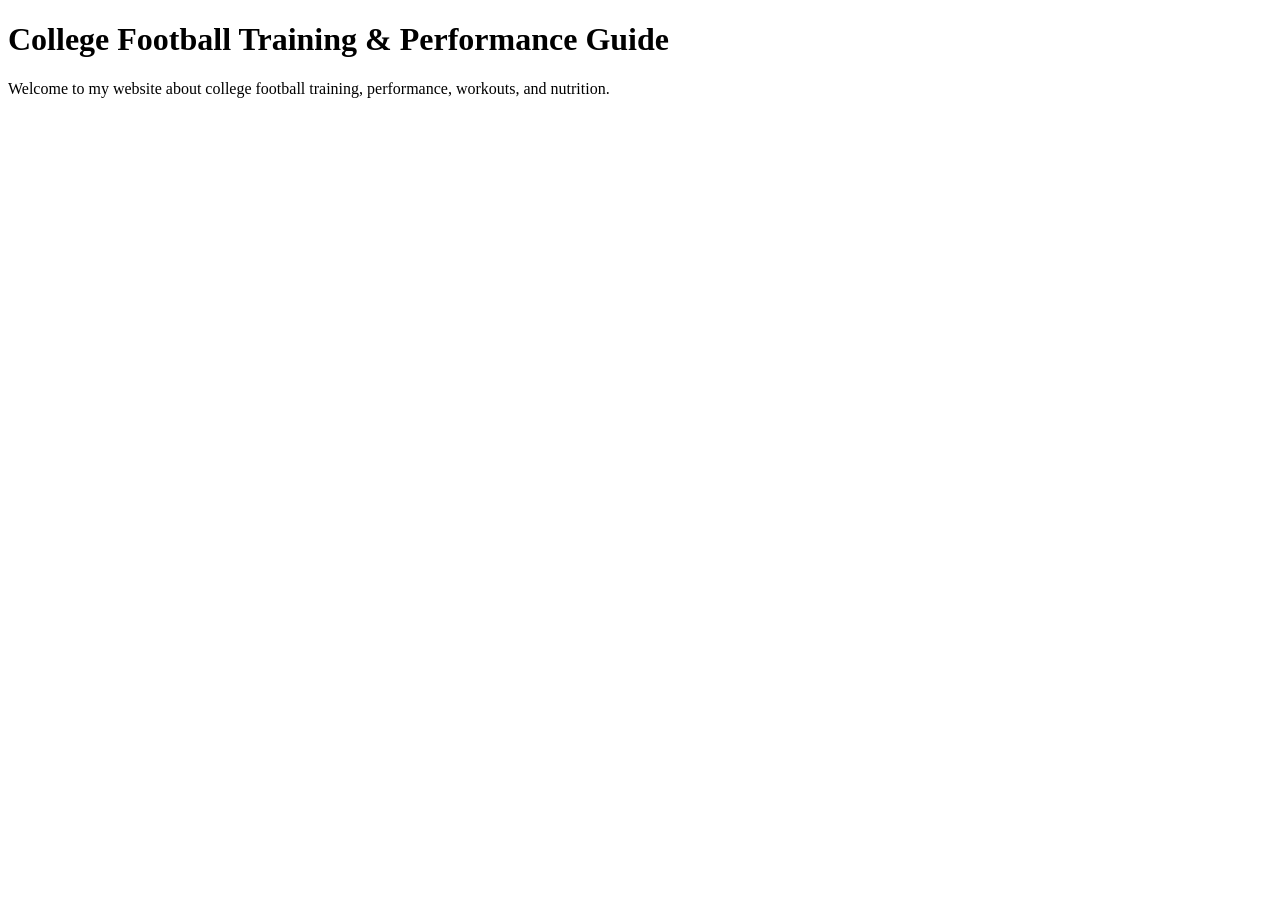
==== index.html @ 9e075b90 "Create index.html" ====
<!DOCTYPE html>
<html>
<head>
    <title>College Football Training & Performance Guide</title>
</head>
<body>
    <h1>College Football Training & Performance Guide</h1>
    <p>Welcome to my website about college football training, performance, workouts, and nutrition.</p>
</body>
</html>
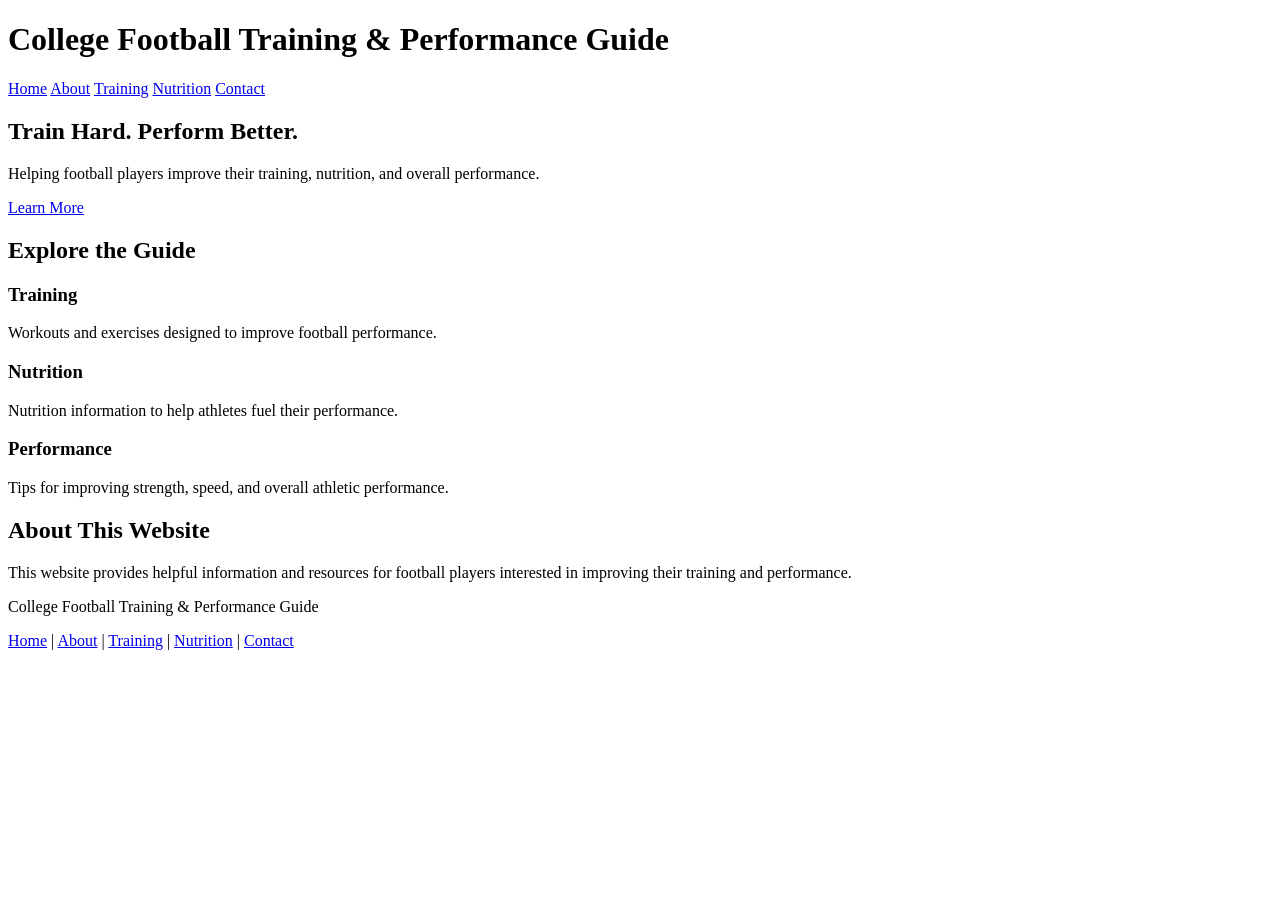
==== commit df395db2: "Update homepage structure and accessibility" ====
--- a/index.html
+++ b/index.html
@@ -1,10 +1,108 @@
 <!DOCTYPE html>
-<html>
+<html lang="en">
+
 <head>
+    <meta charset="UTF-8">
+    <meta name="viewport" content="width=device-width, initial-scale=1.0">
     <title>College Football Training & Performance Guide</title>
+    <link rel="stylesheet" href="style.css">
 </head>
+
 <body>
-    <h1>College Football Training & Performance Guide</h1>
-    <p>Welcome to my website about college football training, performance, workouts, and nutrition.</p>
+
+    <header>
+        <h1>College Football Training & Performance Guide</h1>
+
+        <nav aria-label="Main navigation">
+            <a href="#home">Home</a>
+            <a href="#about">About</a>
+            <a href="#training">Training</a>
+            <a href="#nutrition">Nutrition</a>
+            <a href="#contact">Contact</a>
+        </nav>
+    </header>
+
+    <main id="home">
+
+        <section class="hero" aria-labelledby="hero-heading">
+            <div class="hero-image" role="img"
+                 aria-label="Placeholder for a college football training image">
+            </div>
+
+            <h2 id="hero-heading">Train Hard. Perform Better.</h2>
+
+            <p>
+                Helping football players improve their training, nutrition,
+                and overall performance.
+            </p>
+
+            <a class="button" href="#guide">Learn More</a>
+        </section>
+
+        <section id="guide" aria-labelledby="guide-heading">
+            <h2 id="guide-heading">Explore the Guide</h2>
+
+            <div class="guide-container">
+
+                <article id="training" class="guide-card">
+                    <h3>Training</h3>
+                    <div class="image-placeholder" role="img"
+                         aria-label="Placeholder for a football training image">
+                    </div>
+                    <p>
+                        Workouts and exercises designed to improve football
+                        performance.
+                    </p>
+                </article>
+
+                <article id="nutrition" class="guide-card">
+                    <h3>Nutrition</h3>
+                    <div class="image-placeholder" role="img"
+                         aria-label="Placeholder for a sports nutrition image">
+                    </div>
+                    <p>
+                        Nutrition information to help athletes fuel their
+                        performance.
+                    </p>
+                </article>
+
+                <article class="guide-card">
+                    <h3>Performance</h3>
+                    <div class="image-placeholder" role="img"
+                         aria-label="Placeholder for an athletic performance image">
+                    </div>
+                    <p>
+                        Tips for improving strength, speed, and overall athletic
+                        performance.
+                    </p>
+                </article>
+
+            </div>
+        </section>
+
+        <section id="about" class="about-section">
+            <h2>About This Website</h2>
+            <p>
+                This website provides helpful information and resources for
+                football players interested in improving their training and
+                performance.
+            </p>
+        </section>
+
+    </main>
+
+    <footer id="contact">
+        <p>College Football Training & Performance Guide</p>
+
+        <nav aria-label="Footer navigation">
+            <a href="#home">Home</a> |
+            <a href="#about">About</a> |
+            <a href="#training">Training</a> |
+            <a href="#nutrition">Nutrition</a> |
+            <a href="#contact">Contact</a>
+        </nav>
+    </footer>
+
 </body>
+
 </html>
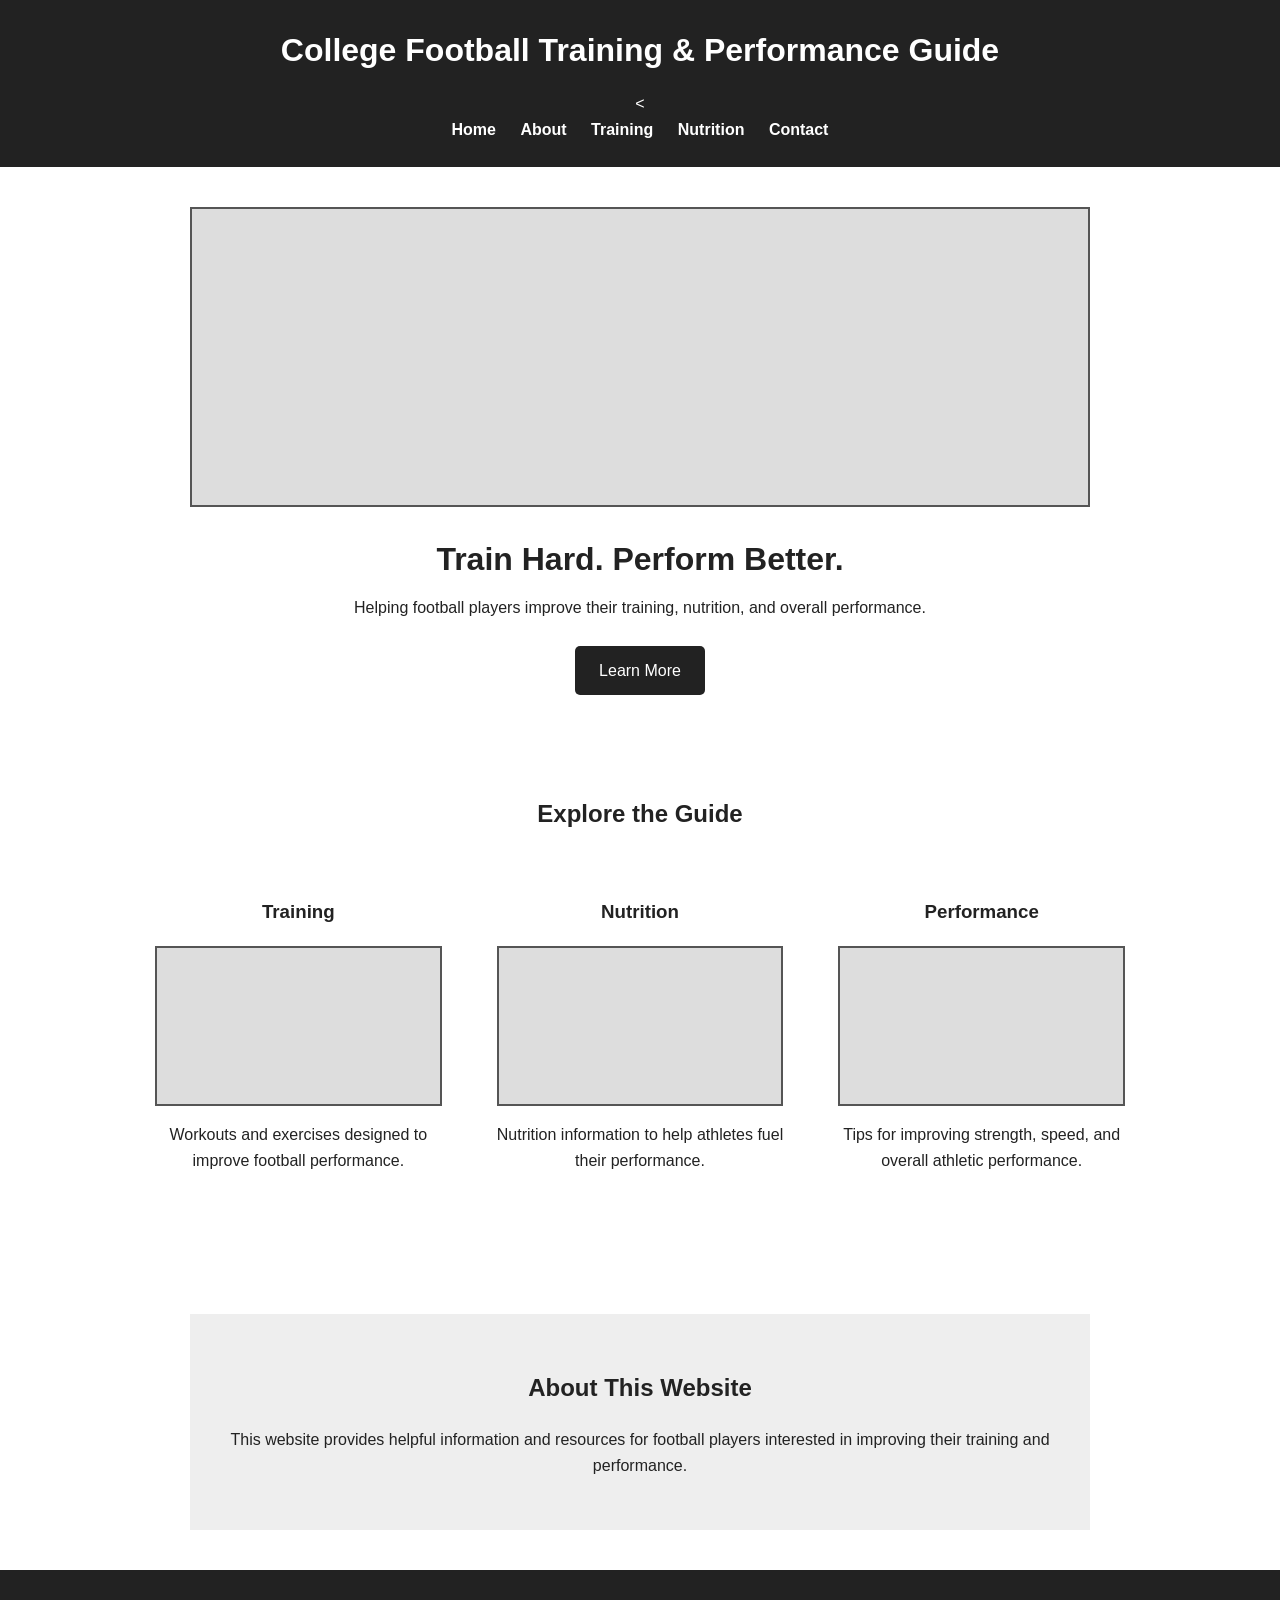
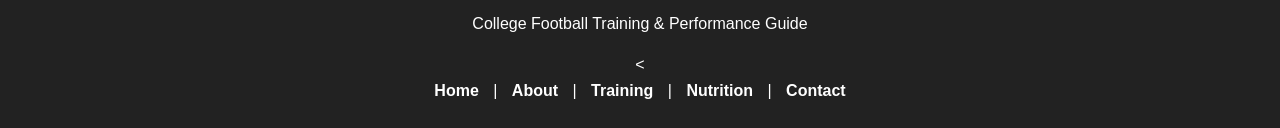
==== commit 54d80af2: "Update index.html" ====
--- a/index.html
+++ b/index.html
@@ -13,13 +13,13 @@
     <header>
         <h1>College Football Training & Performance Guide</h1>
 
-        <nav aria-label="Main navigation">
-            <a href="#home">Home</a>
-            <a href="#about">About</a>
-            <a href="#training">Training</a>
-            <a href="#nutrition">Nutrition</a>
-            <a href="#contact">Contact</a>
-        </nav>
+        <<nav aria-label="Main navigation">
+    <a href="index.html">Home</a>
+    <a href="about.html">About</a>
+    <a href="training.html">Training</a>
+    <a href="nutrition.html">Nutrition</a>
+    <a href="contact.html">Contact</a>
+</nav>
     </header>
 
     <main id="home">
@@ -94,13 +94,13 @@
     <footer id="contact">
         <p>College Football Training & Performance Guide</p>
 
-        <nav aria-label="Footer navigation">
-            <a href="#home">Home</a> |
-            <a href="#about">About</a> |
-            <a href="#training">Training</a> |
-            <a href="#nutrition">Nutrition</a> |
-            <a href="#contact">Contact</a>
-        </nav>
+        <<nav aria-label="Footer navigation">
+    <a href="index.html">Home</a> |
+    <a href="about.html">About</a> |
+    <a href="training.html">Training</a> |
+    <a href="nutrition.html">Nutrition</a> |
+    <a href="contact.html">Contact</a>
+</nav>
     </footer>
 
 </body>
--- a/style.css
+++ b/style.css
@@ -0,0 +1,228 @@
+/* General page styling */
+* {
+    box-sizing: border-box;
+}
+
+body {
+    margin: 0;
+    font-family: Arial, sans-serif;
+    line-height: 1.6;
+    color: #222;
+    background-color: #fff;
+}
+
+/* Header */
+header {
+    text-align: center;
+    padding: 25px 15px;
+    background-color: #222;
+    color: #fff;
+}
+
+header h1 {
+    margin: 0 0 15px;
+}
+
+/* Navigation */
+nav a {
+    color: #fff;
+    text-decoration: none;
+    margin: 0 10px;
+    font-weight: bold;
+}
+
+nav a:hover,
+nav a:focus {
+    text-decoration: underline;
+}
+
+/* Hero section */
+.hero {
+    text-align: center;
+    padding: 40px 20px;
+}
+
+.hero-image {
+    max-width: 900px;
+    height: 300px;
+    margin: 0 auto 25px;
+    background-color: #ddd;
+    border: 2px solid #555;
+}
+
+.hero h2 {
+    font-size: 2rem;
+    margin-bottom: 10px;
+}
+
+.hero p {
+    max-width: 650px;
+    margin: 0 auto 25px;
+}
+
+/* Learn More button */
+.button {
+    display: inline-block;
+    padding: 12px 24px;
+    background-color: #222;
+    color: #fff;
+    text-decoration: none;
+    border-radius: 5px;
+}
+
+.button:hover,
+.button:focus {
+    text-decoration: underline;
+}
+
+/* Explore the Guide */
+#guide {
+    padding: 40px 20px;
+    text-align: center;
+}
+
+.guide-container {
+    display: flex;
+    justify-content: center;
+    gap: 25px;
+    max-width: 1000px;
+    margin: 30px auto;
+}
+
+.guide-card {
+    flex: 1;
+    padding: 15px;
+}
+
+.image-placeholder {
+    width: 100%;
+    height: 160px;
+    background-color: #ddd;
+    border: 2px solid #555;
+    margin-bottom: 15px;
+}
+
+/* About section */
+.about-section {
+    max-width: 900px;
+    margin: 40px auto;
+    padding: 35px;
+    text-align: center;
+    background-color: #eee;
+}
+
+/* Footer */
+footer {
+    text-align: center;
+    padding: 25px 15px;
+    background-color: #222;
+    color: #fff;
+}
+
+/* Responsive design for tablets and phones */
+@media (max-width: 768px) {
+    .guide-container {
+        flex-direction: column;
+    }
+
+    nav a {
+        display: inline-block;
+        margin: 5px;
+    }
+
+    .hero-image {
+        height: 200px;
+    }
+
+    header h1 {
+        font-size: 1.6rem;
+    }
+}
+/* Lists */
+.about-section ul {
+    text-align: left;
+    max-width: 650px;
+    margin: 20px auto;
+}
+
+/* Training table */
+table {
+    width: 100%;
+    max-width: 700px;
+    margin: 25px auto;
+    border-collapse: collapse;
+}
+
+th,
+td {
+    border: 1px solid #555;
+    padding: 12px;
+    text-align: left;
+}
+
+th {
+    font-weight: bold;
+}
+
+caption {
+    font-weight: bold;
+    margin-bottom: 10px;
+}
+
+/* Contact form */
+form {
+    max-width: 600px;
+    margin: 30px auto;
+    text-align: left;
+}
+
+.form-group {
+    margin-bottom: 20px;
+}
+
+label {
+    display: block;
+    margin-bottom: 5px;
+    font-weight: bold;
+}
+
+input,
+select,
+textarea {
+    width: 100%;
+    padding: 10px;
+    font: inherit;
+    border: 1px solid #555;
+    border-radius: 4px;
+}
+
+input:focus,
+select:focus,
+textarea:focus {
+    outline: 3px solid #555;
+    outline-offset: 2px;
+}
+
+button {
+    padding: 12px 24px;
+    font: inherit;
+    font-weight: bold;
+    cursor: pointer;
+}
+
+#form-response {
+    font-weight: bold;
+    margin-top: 20px;
+}
+
+/* Improve table display on small screens */
+@media (max-width: 768px) {
+    table {
+        font-size: 0.9rem;
+    }
+
+    th,
+    td {
+        padding: 8px;
+    }
+}
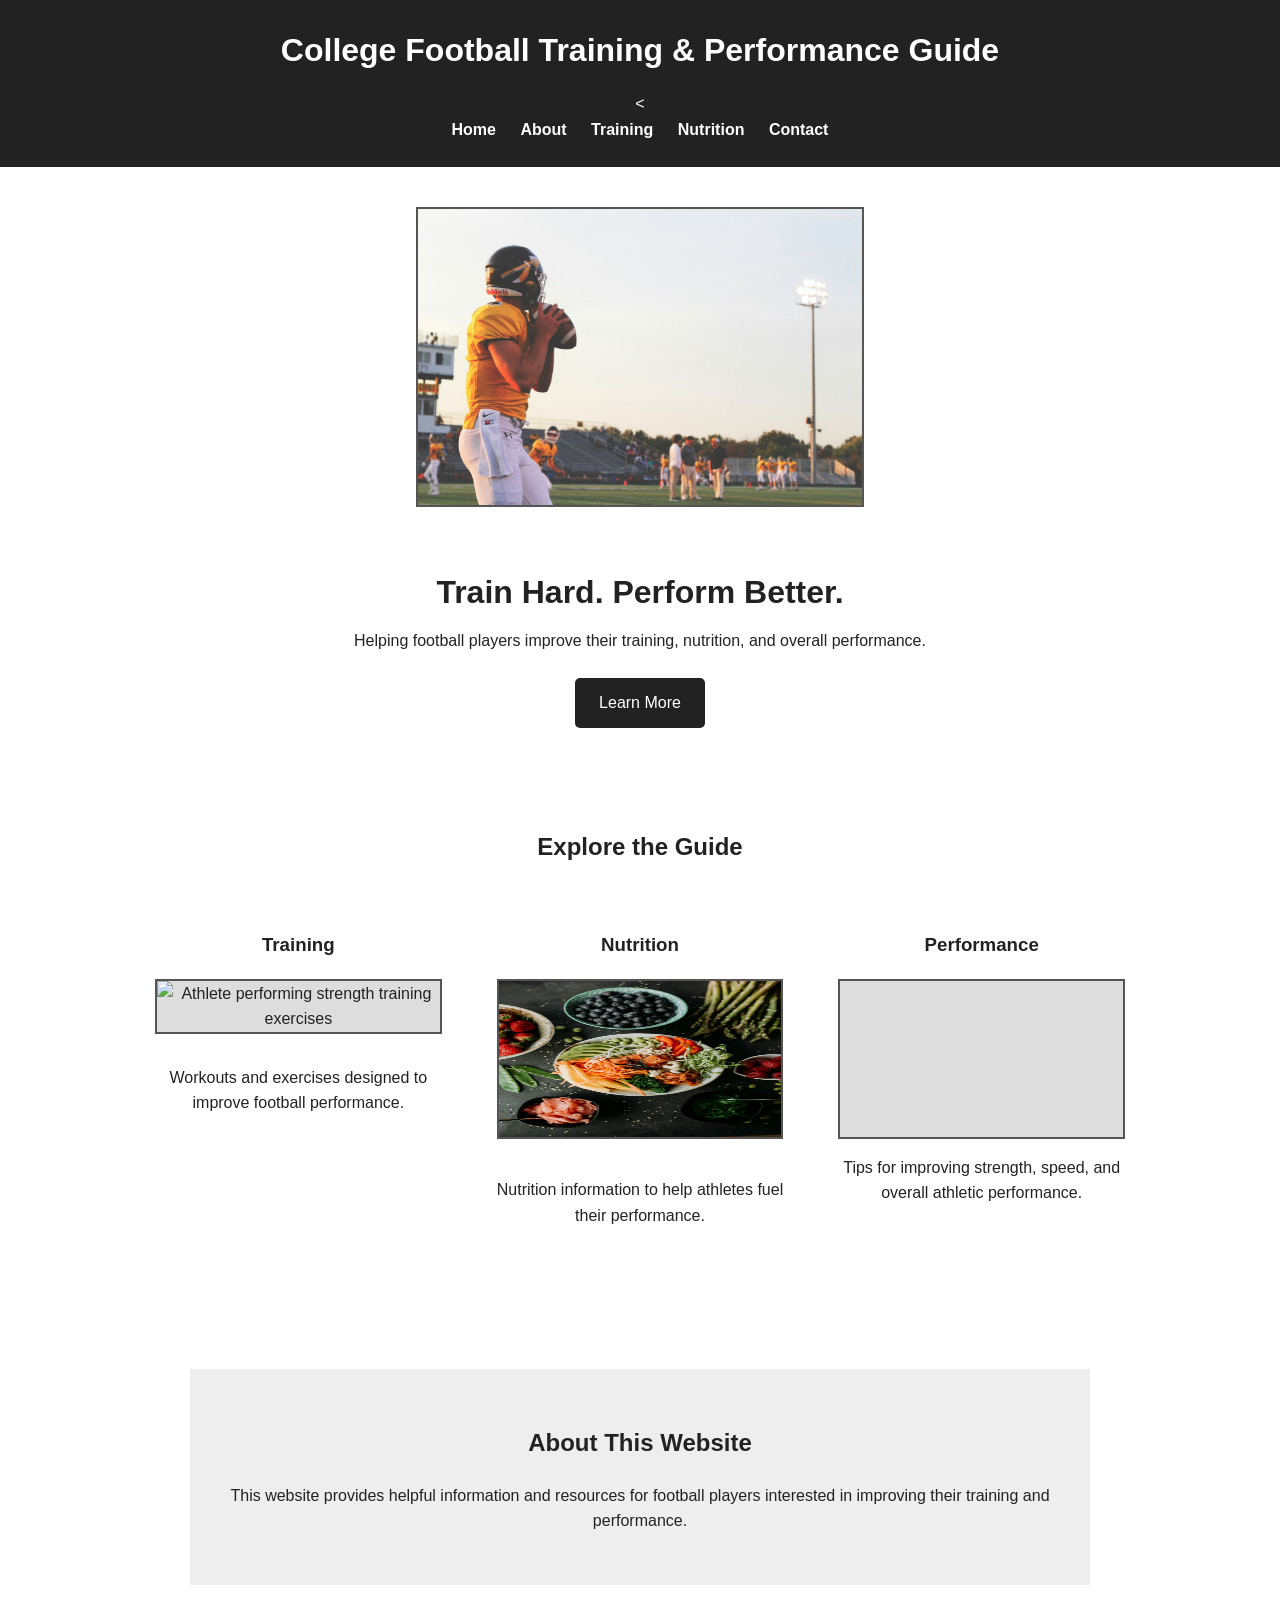
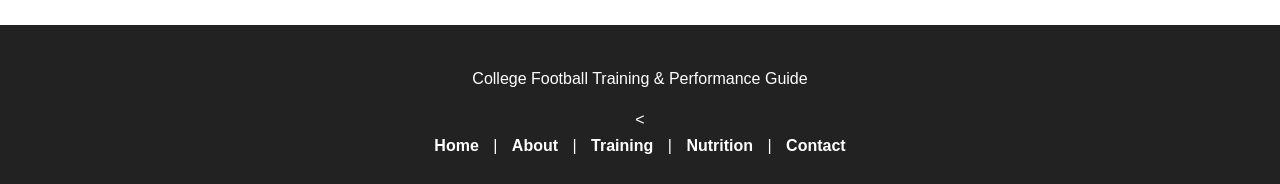
==== commit cd6889f0: "Accessible website images" ====
--- a/index.html
+++ b/index.html
@@ -25,9 +25,9 @@
     <main id="home">
 
         <section class="hero" aria-labelledby="hero-heading">
-            <div class="hero-image" role="img"
-                 aria-label="Placeholder for a college football training image">
-            </div>
+            <img class="hero-image"
+     src="Football training.jpg"
+     alt="Football players participating in a training practice">
 
             <h2 id="hero-heading">Train Hard. Perform Better.</h2>
 
@@ -46,9 +46,9 @@
 
                 <article id="training" class="guide-card">
                     <h3>Training</h3>
-                    <div class="image-placeholder" role="img"
-                         aria-label="Placeholder for a football training image">
-                    </div>
+                    <img class="image-placeholder"
+     src="Strength training .jpg"
+     alt="Athlete performing strength training exercises">
                     <p>
                         Workouts and exercises designed to improve football
                         performance.
@@ -57,9 +57,9 @@
 
                 <article id="nutrition" class="guide-card">
                     <h3>Nutrition</h3>
-                    <div class="image-placeholder" role="img"
-                         aria-label="Placeholder for a sports nutrition image">
-                    </div>
+                    <img class="image-placeholder"
+     src="Nutrition .jpg"
+     alt="Healthy foods representing balanced sports nutrition">
                     <p>
                         Nutrition information to help athletes fuel their
                         performance.
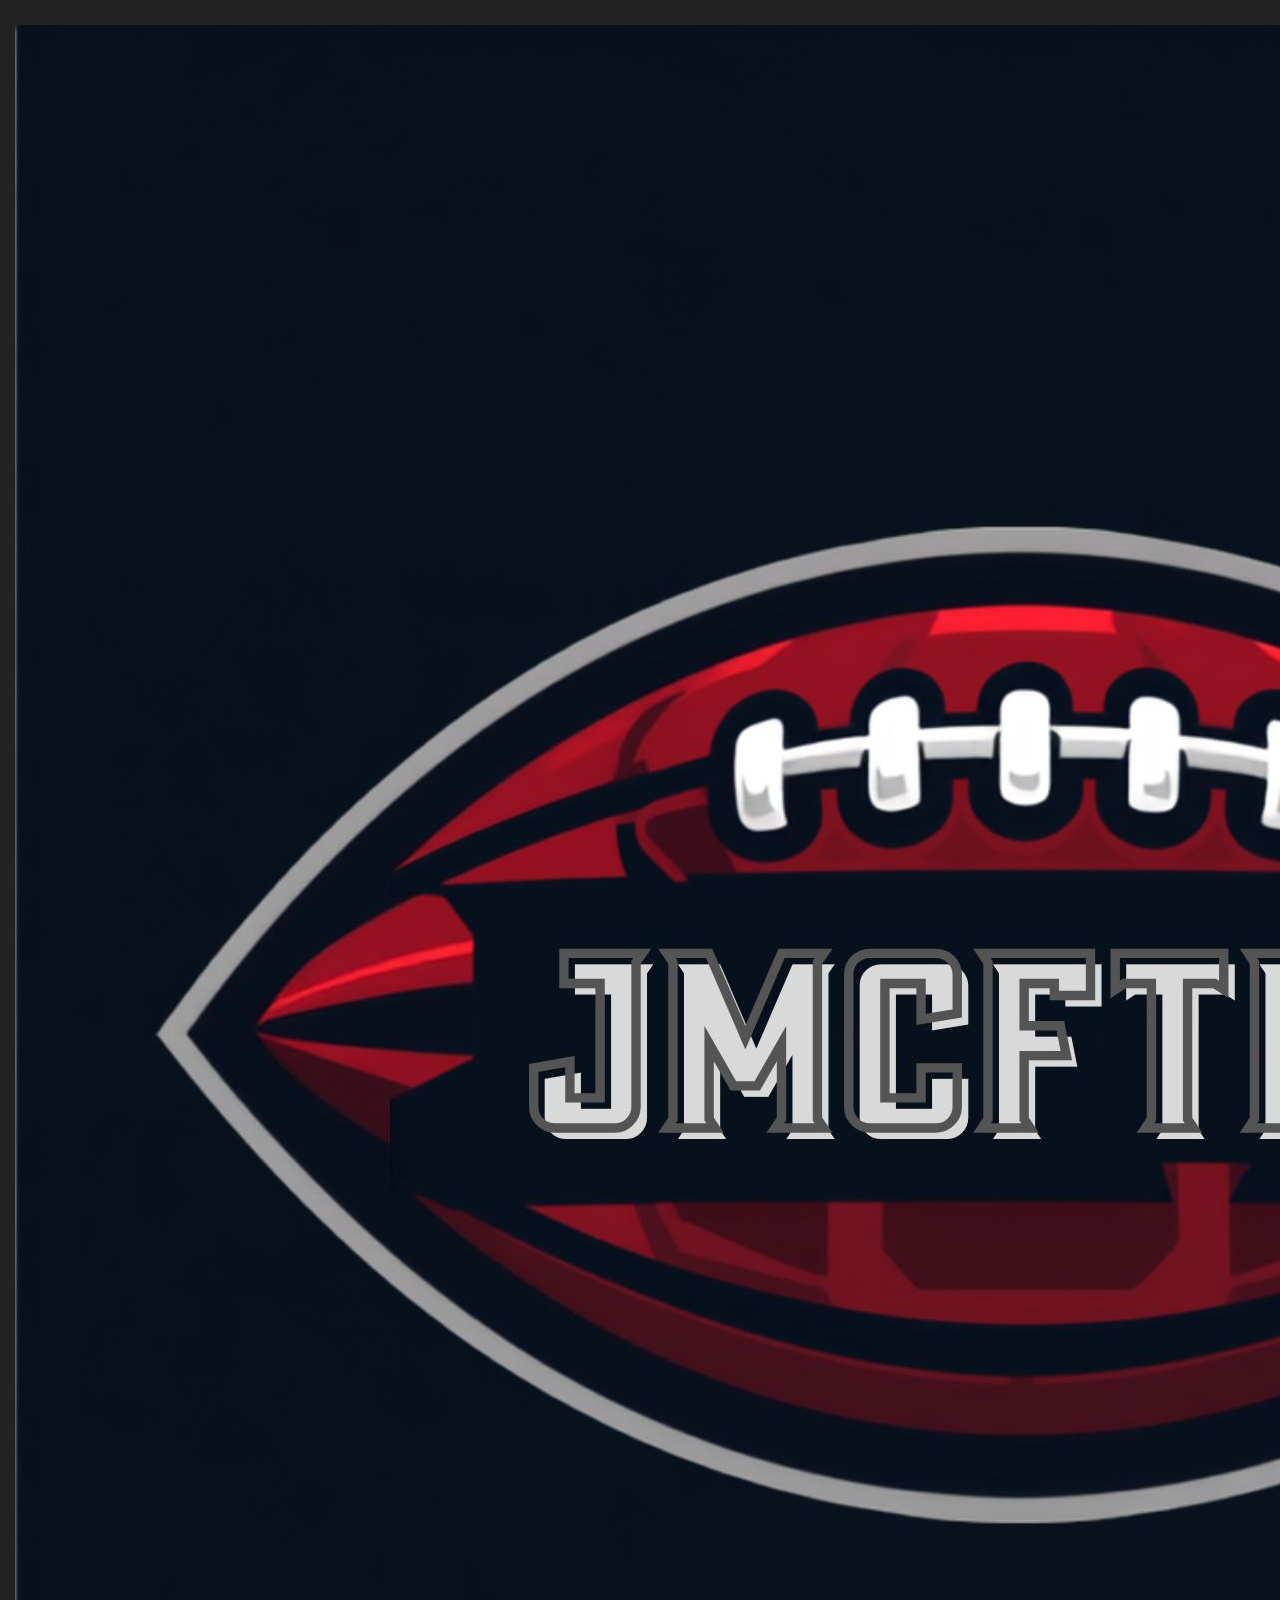
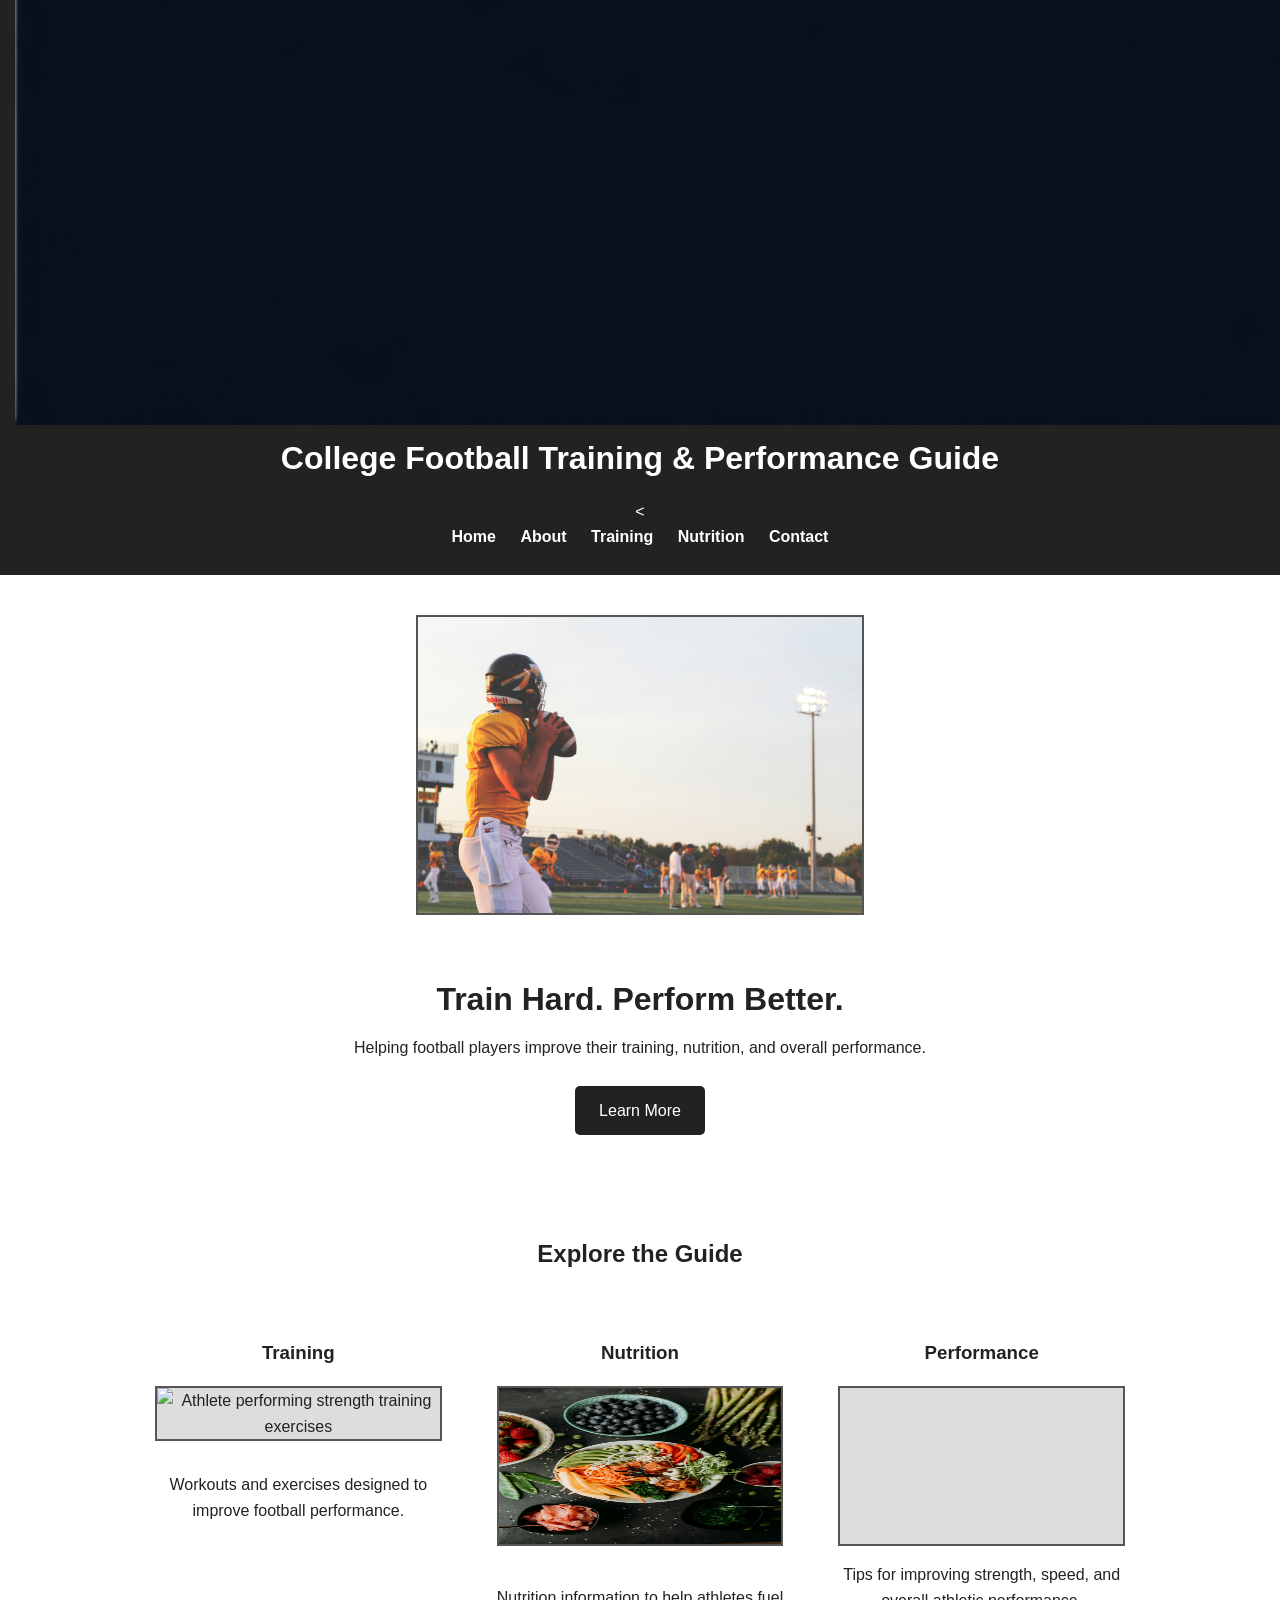
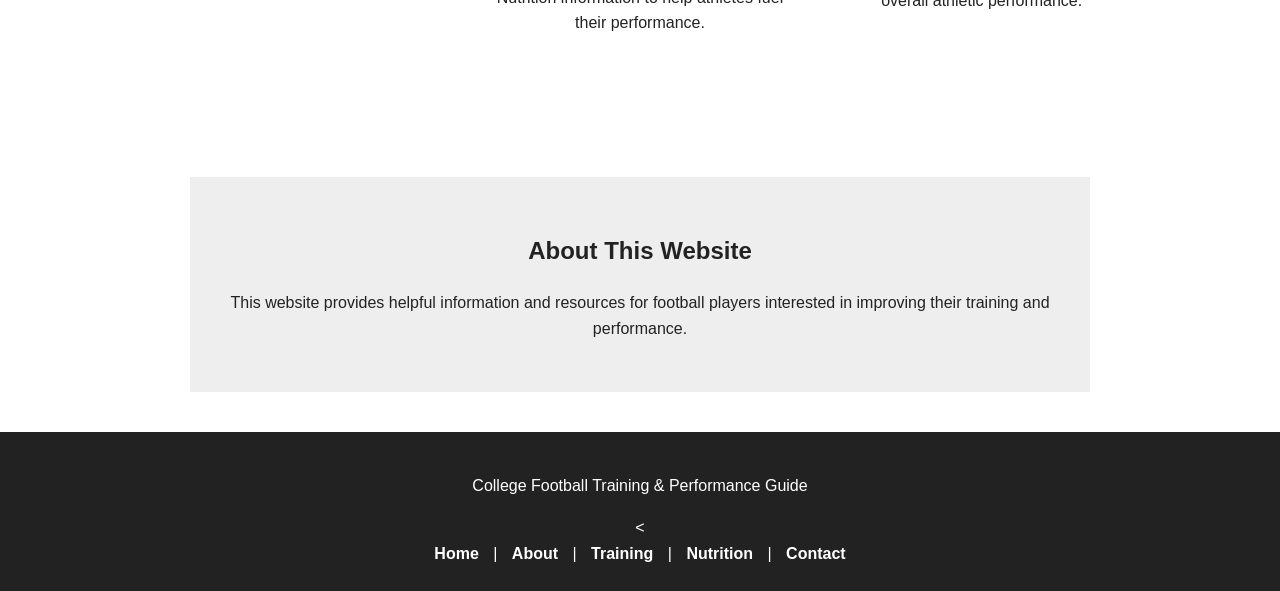
==== commit 53d108ed: "Website logo" ====
--- a/index.html
+++ b/index.html
@@ -11,6 +11,9 @@
 <body>
 
     <header>
+        <img class="logo"
+     src="Logo.jpg"
+     alt="College Football Training and Performance Guide logo">
         <h1>College Football Training & Performance Guide</h1>
 
         <<nav aria-label="Main navigation">
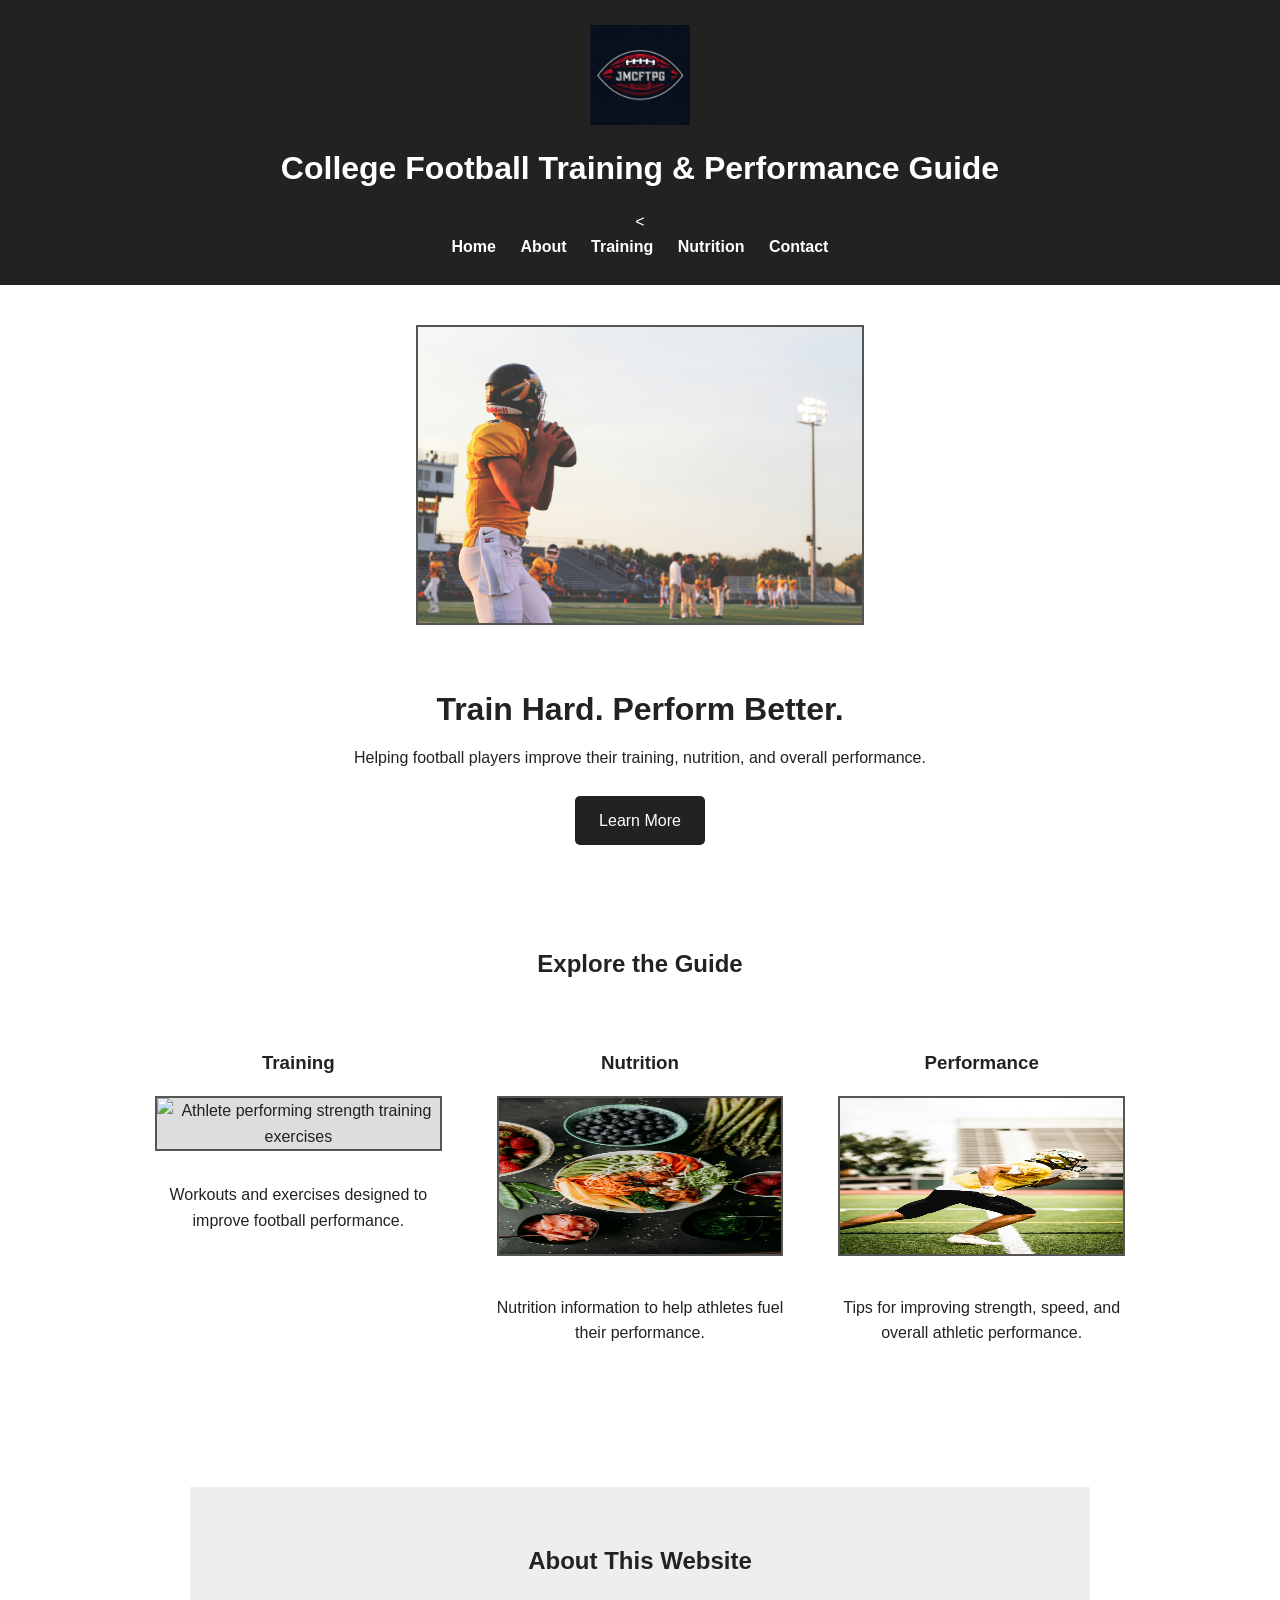
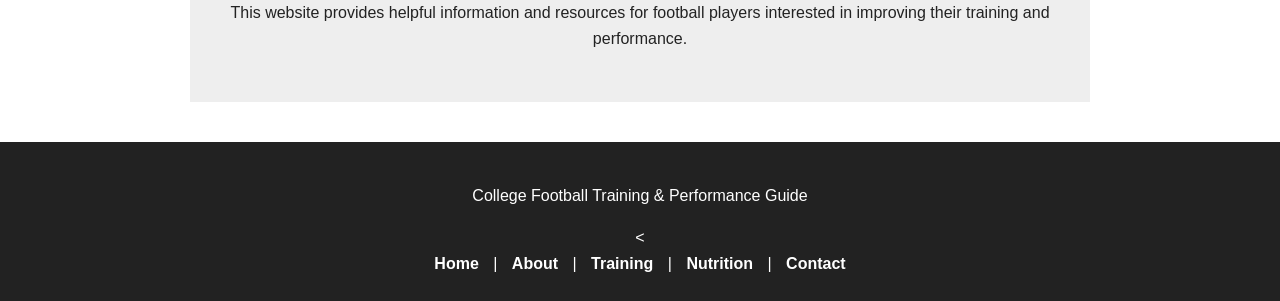
==== commit d9916642: "Performance image" ====
--- a/index.html
+++ b/index.html
@@ -71,9 +71,9 @@
 
                 <article class="guide-card">
                     <h3>Performance</h3>
-                    <div class="image-placeholder" role="img"
-                         aria-label="Placeholder for an athletic performance image">
-                    </div>
+                    <img class="image-placeholder"
+     src="Performance .jpg"
+     alt="Athlete participating in sports performance training">
                     <p>
                         Tips for improving strength, speed, and overall athletic
                         performance.
--- a/style.css
+++ b/style.css
@@ -226,3 +226,9 @@
         padding: 8px;
     }
 }
+/* Website logo */
+.logo {
+    width: 100px;
+    height: auto;
+    margin-bottom: 10px;
+}
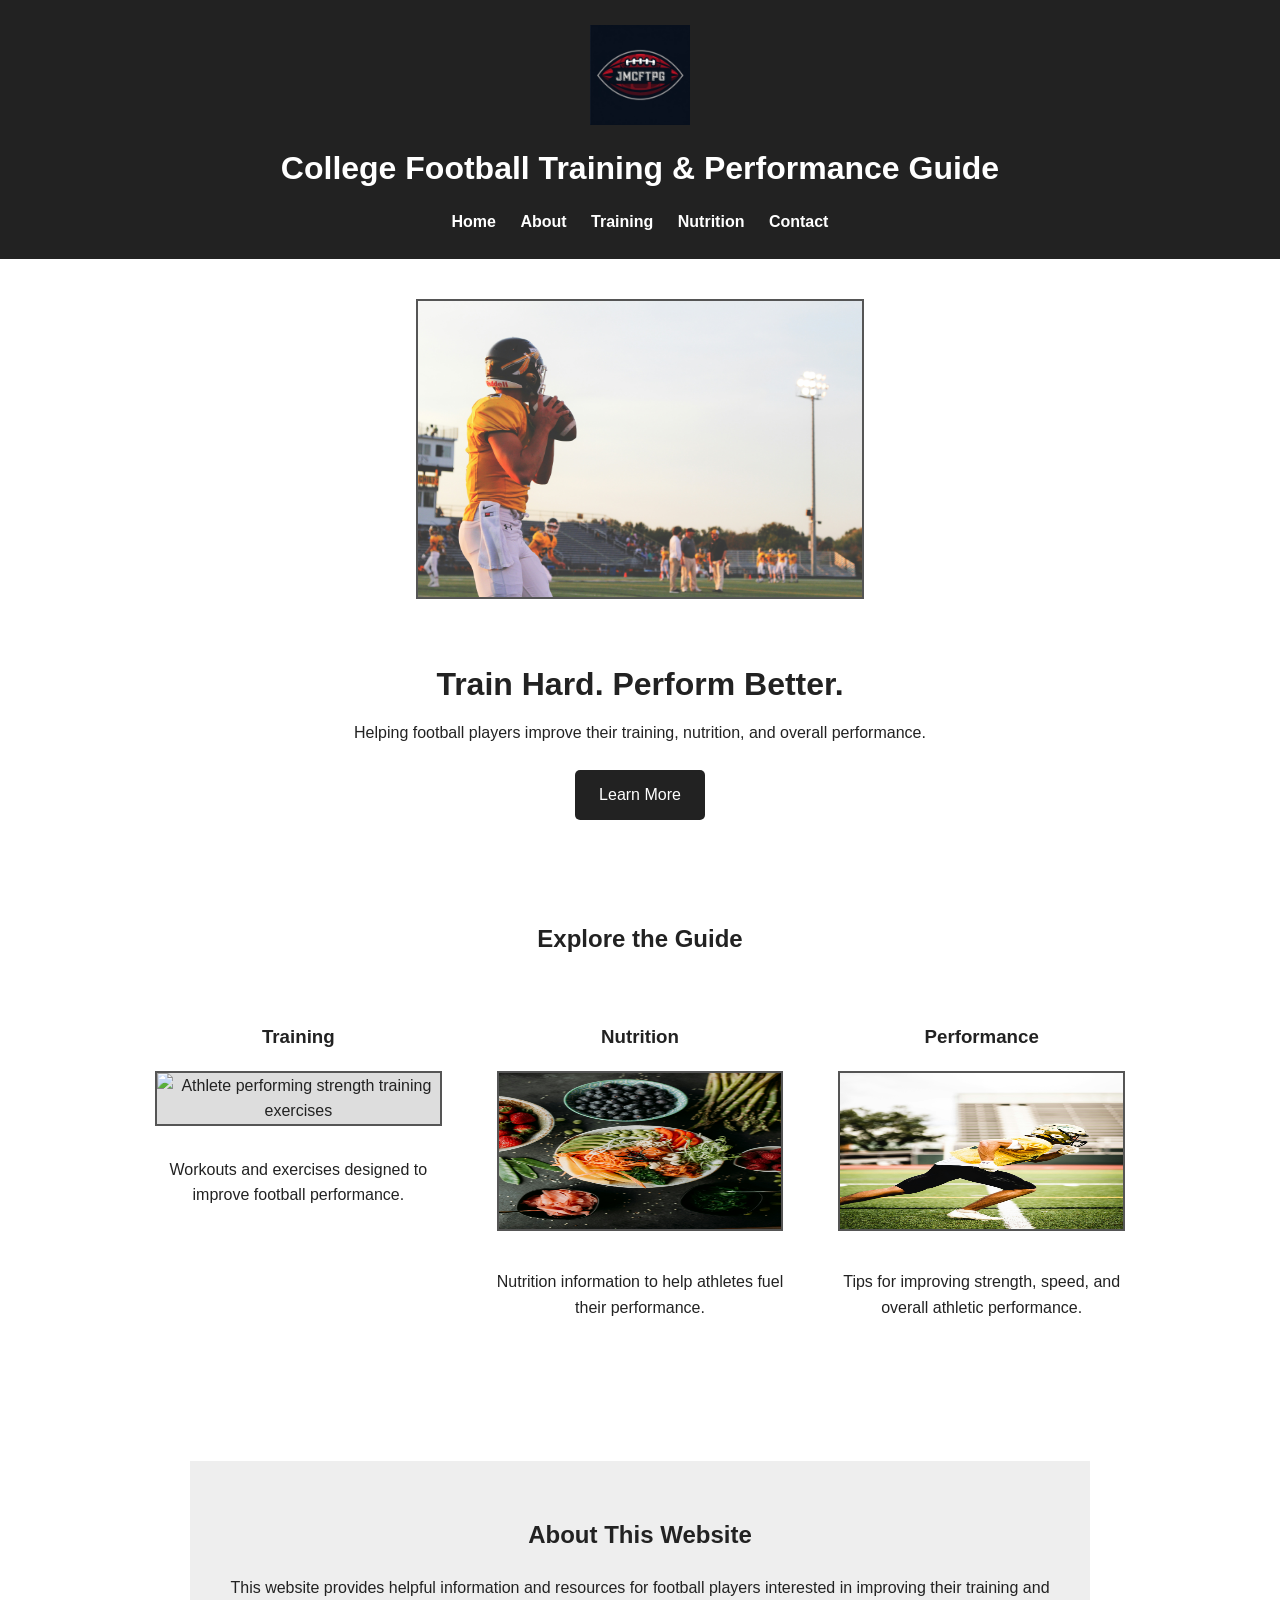
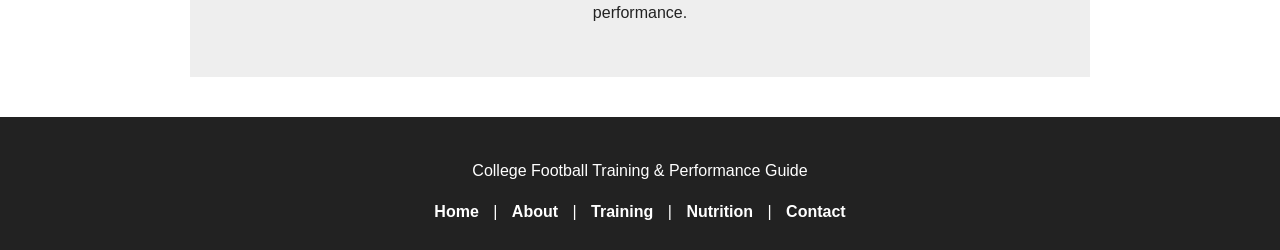
==== commit 8b724bcb: "Update index.html" ====
--- a/index.html
+++ b/index.html
@@ -4,6 +4,7 @@
 <head>
     <meta charset="UTF-8">
     <meta name="viewport" content="width=device-width, initial-scale=1.0">
+    <meta name="description" content="Explore football training, nutrition, and performance information designed to help football players improve their athletic performance.">
     <title>College Football Training & Performance Guide</title>
     <link rel="stylesheet" href="style.css">
 </head>
@@ -11,12 +12,14 @@
 <body>
 
     <header>
-        <img class="logo"
-     src="Logo.jpg"
-     alt="College Football Training and Performance Guide logo">
+         <a href="index.html" aria-label="College Football Training and Performance Guide home">
+    <img class="logo"
+         src="Logo.jpg"
+         alt="College Football Training and Performance Guide logo">
+</a>
         <h1>College Football Training & Performance Guide</h1>
 
-        <<nav aria-label="Main navigation">
+        <nav aria-label="Main navigation">
     <a href="index.html">Home</a>
     <a href="about.html">About</a>
     <a href="training.html">Training</a>
@@ -29,7 +32,7 @@
 
         <section class="hero" aria-labelledby="hero-heading">
             <img class="hero-image"
-     src="Football training.jpg"
+     src="Football%20training.jpg"
      alt="Football players participating in a training practice">
 
             <h2 id="hero-heading">Train Hard. Perform Better.</h2>
@@ -50,7 +53,7 @@
                 <article id="training" class="guide-card">
                     <h3>Training</h3>
                     <img class="image-placeholder"
-     src="Strength training .jpg"
+     src="Strength%20training%20.jpg"
      alt="Athlete performing strength training exercises">
                     <p>
                         Workouts and exercises designed to improve football
@@ -61,7 +64,7 @@
                 <article id="nutrition" class="guide-card">
                     <h3>Nutrition</h3>
                     <img class="image-placeholder"
-     src="Nutrition .jpg"
+     src="Nutrition%20.jpg"
      alt="Healthy foods representing balanced sports nutrition">
                     <p>
                         Nutrition information to help athletes fuel their
@@ -72,7 +75,7 @@
                 <article class="guide-card">
                     <h3>Performance</h3>
                     <img class="image-placeholder"
-     src="Performance .jpg"
+     src="Performance%20.jpg"
      alt="Athlete participating in sports performance training">
                     <p>
                         Tips for improving strength, speed, and overall athletic
@@ -97,7 +100,7 @@
     <footer id="contact">
         <p>College Football Training & Performance Guide</p>
 
-        <<nav aria-label="Footer navigation">
+        <nav aria-label="Footer navigation">
     <a href="index.html">Home</a> |
     <a href="about.html">About</a> |
     <a href="training.html">Training</a> |
--- a/style.css
+++ b/style.css
@@ -232,3 +232,11 @@
     height: auto;
     margin-bottom: 10px;
 }
+/* Improve navigation accessibility on mobile devices */
+@media (max-width: 768px) {
+    nav a {
+        display: inline-block;
+        min-height: 46px;
+        padding: 12px 10px;
+    }
+}
